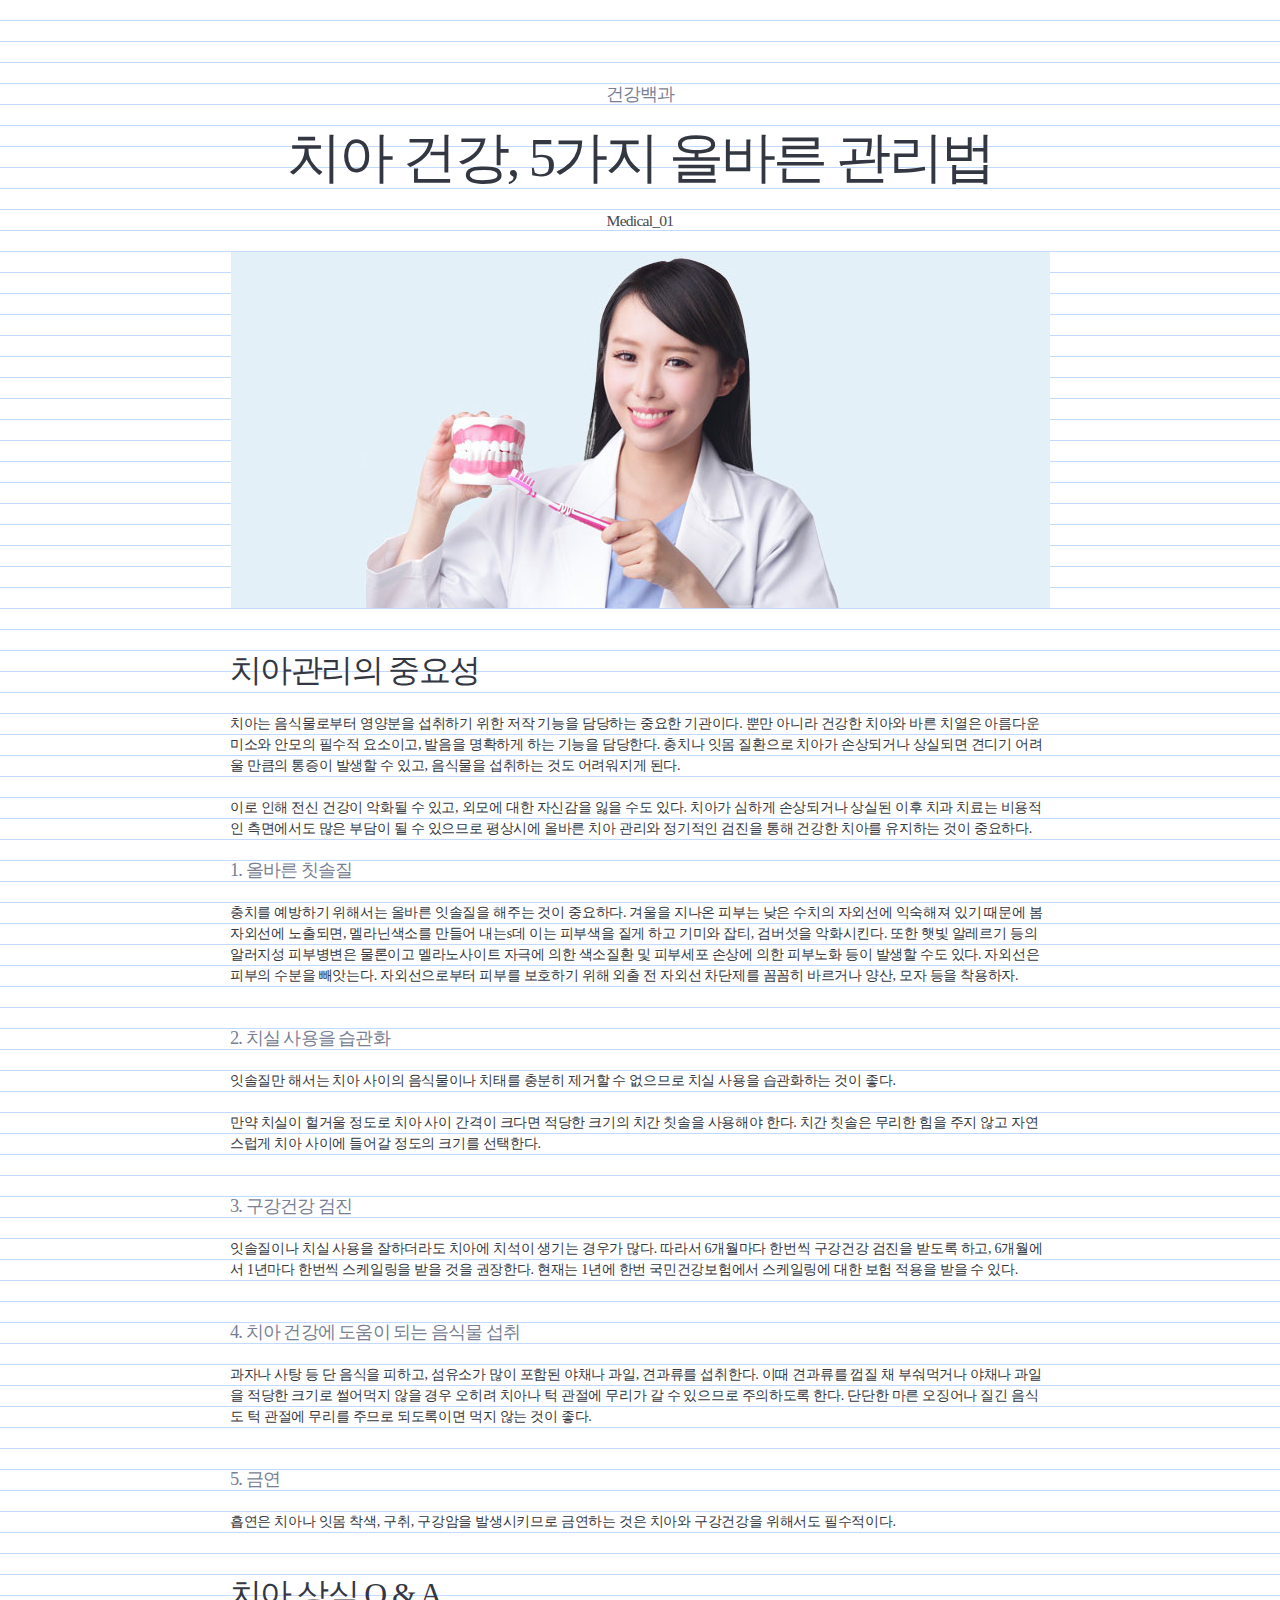
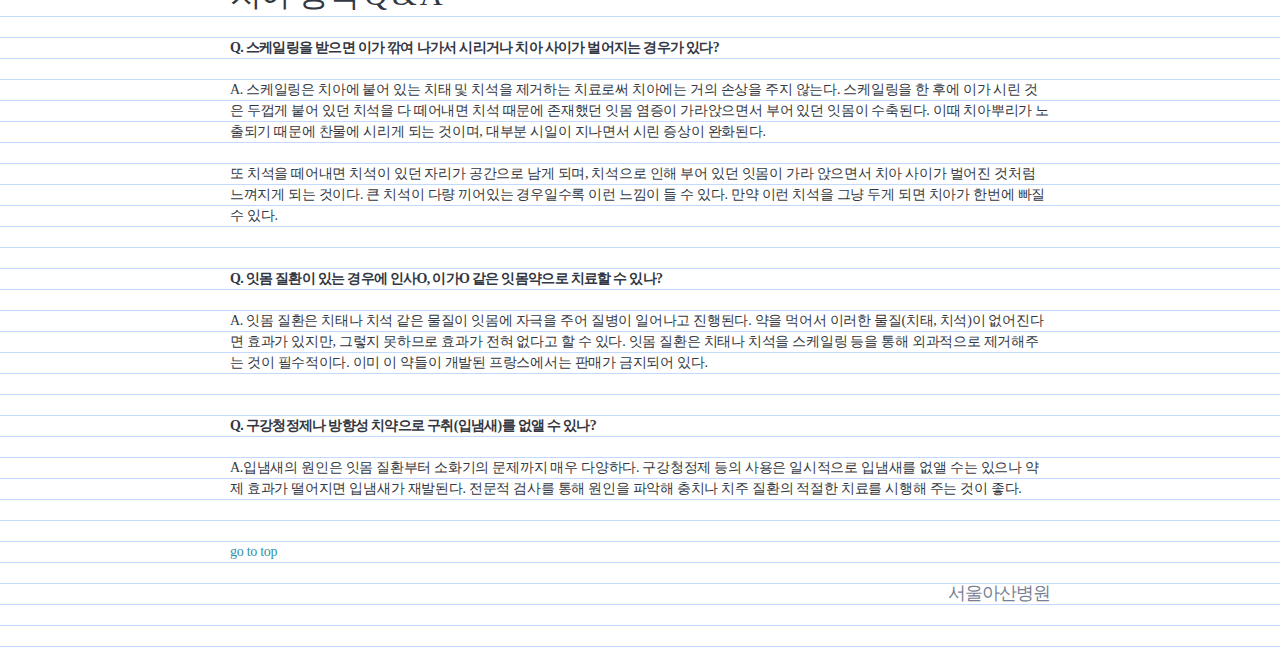
==== 6day/index.html @ 8d7b7acd "치과페이지 수업 완성" ====
<!DOCTYPE html>
<html lang="ko-kr">
<head>
    <meta charset="UTF-8">
    <title>치아건강 &lt; 서울아산병원</title>
</head>
<!-- Spoqa Han Sans 웹폰트 로드 -->
 <link href="http://spoqa.github.io/spoqa-han-sans/css/SpoqaHanSans-kr.css" rel="stylesheet">
<link rel="stylesheet" href="css/style.css">
<!-- favicon -->
<link rel="shortcut icon" type="image/x-icon" href="images/favicon.png">
<!-- 모바일 최적화  meta:viewport -->
<meta name="viewport" content="width=device-width, initial-scale=1">
<body>

<!-- div(division) 대신 section class or article 사용 -->
    <section class="contaner">
        <header>
        <h5>건강백과</h5>

         <h1>치아 건강, 5가지 올바른 관리법</h1>

         <h6>Medical_01</h6>

          <img src="./images/Medical_View_03.jpg" alt="메디컬 사인">
        </header>
        <main>
       <h3>치아관리의 중요성</h3>
    
      <p>
        치아는 음식물로부터 영양분을 섭취하기 위한 저작 기능을 담당하는 중요한 기관이다. 뿐만 아니라 건강한 치아와 바른 치열은 아름다운 미소와 안모의 필수적 요소이고, 발음을 명확하게 하는 기능을 담당한다. 충치나 잇몸 질환으로 치아가 손상되거나 상실되면 견디기 어려울 만큼의 통증이 발생할 수 있고, 음식물을 섭취하는 것도 어려워지게 된다. </p>
      <p>
        이로 인해 전신 건강이 악화될 수 있고, 외모에 대한 자신감을 잃을 수도 있다. 치아가 심하게 손상되거나 상실된 이후 치과 치료는 비용적인 측면에서도 많은 부담이 될 수 있으므로 평상시에 올바른 치아 관리와 정기적인 검진을 통해 건강한 치아를 유지하는 것이 중요하다.</p>

    <ul>

    <li>
    <h5>1. 올바른 칫솔질</h5>
    <p>충치를 예방하기 위해서는 올바른 잇솔질을 해주는 것이 중요하다. 겨울을 지나온 피부는 낮은 수치의 자외선에 익숙해져 있기 때문에 봄 자외선에 노출되면, 멜라닌색소를 만들어 내는s데 이는 피부색을 짙게 하고 기미와 잡티, 검버섯을 악화시킨다. 또한 햇빛 알레르기 등의 알러지성 피부병변은 물론이고 멜라노사이트 자극에 의한 색소질환 및 피부세포 손상에 의한 피부노화 등이 발생할 수도 있다. 자외선은 피부의 수분을 빼앗는다. 자외선으로부터 피부를 보호하기 위해 외출 전 자외선 차단제를 꼼꼼히 바르거나 양산, 모자 등을 착용하자.</p>
    </li>

    <li>
    <h5>2. 치실 사용을 습관화</h5>
    <p>잇솔질만 해서는 치아 사이의 음식물이나 치태를 충분히 제거할 수 없으므로 치실 사용을 습관화하는 것이 좋다.</p>

    <p>만약 치실이 헐거울 정도로 치아 사이 간격이 크다면 적당한 크기의 치간 칫솔을 사용해야 한다. 치간 칫솔은 무리한 힘을 주지 않고 자연스럽게 치아 사이에 들어갈 정도의 크기를 선택한다.</p>
    </li>

    <!-- li>h5+p -->

    <li><h5>3. 구강건강 검진</h5>
    <p>잇솔질이나 치실 사용을 잘하더라도 치아에 치석이 생기는 경우가 많다. 따라서 6개월마다 한번씩 구강건강 검진을 받도록 하고, 6개월에서 1년마다 한번씩 스케일링을 받을 것을 권장한다. 현재는 1년에 한번 국민건강보험에서 스케일링에 대한 보험 적용을 받을 수 있다.</p>
    </li>


    <li><h5>4. 치아 건강에 도움이 되는 음식물 섭취</h5>

    <p>과자나 사탕 등 단 음식을 피하고, 섬유소가 많이 포함된 야채나 과일, 견과류를 섭취한다. 이때 견과류를 껍질 채 부숴먹거나 야채나 과일을 적당한 크기로 썰어먹지 않을 경우 오히려 치아나 턱 관절에 무리가 갈 수 있으므로 주의하도록 한다. 단단한 마른 오징어나 질긴 음식도 턱 관절에 무리를 주므로 되도록이면 먹지 않는 것이 좋다.
    </p></li>

    <li><h5>5. 금연</h5>

    <p>흡연은 치아나 잇몸 착색, 구취, 구강암을 발생시키므로 금연하는 것은 치아와 구강건강을 위해서도 필수적이다.</p>
    </li>

        </ul>


    <h3>치아 상식 Q & A</h3>

    <ul>
      <li><h4>Q. 스케일링을 받으면 이가 깎여 나가서 시리거나 치아 사이가 벌어지는 경우가 있다?</h4>

      <p>A. 스케일링은 치아에 붙어 있는 치태 및 치석을 제거하는 치료로써 치아에는 거의 손상을 주지 않는다. 스케일링을 한 후에 이가 시린 것은 두껍게 붙어 있던 치석을 다 떼어내면 치석 때문에 존재했던 잇몸 염증이 가라앉으면서 부어 있던 잇몸이 수축된다. 이때 치아뿌리가 노출되기 때문에 찬물에 시리게 되는 것이며, 대부분 시일이 지나면서 시린 증상이 완화된다.</p>

      <p>또 치석을 떼어내면 치석이 있던 자리가 공간으로 남게 되며, 치석으로 인해 부어 있던 잇몸이 가라 앉으면서 치아 사이가 벌어진 것처럼 느껴지게 되는 것이다. 큰 치석이 다량 끼어있는 경우일수록 이런 느낌이 들 수 있다. 만약 이런 치석을 그냥 두게 되면 치아가 한번에 빠질 수 있다.</p>
      </li>

       <li><h4>Q. 잇몸 질환이 있는 경우에 인사O, 이가O 같은 잇몸약으로 치료할 수 있나?</h4>

     <p>A. 잇몸 질환은 치태나 치석 같은 물질이 잇몸에 자극을 주어 질병이 일어나고 진행된다. 약을 먹어서 이러한 물질(치태, 치석)이 없어진다면 효과가 있지만, 그렇지 못하므로 효과가 전혀 없다고 할 수 있다. 잇몸 질환은 치태나 치석을 스케일링 등을 통해 외과적으로 제거해주는 것이 필수적이다. 이미 이 약들이 개발된 프랑스에서는 판매가 금지되어 있다.</p>
     </li>

     <li><h4>Q. 구강청정제나 방향성 치약으로 구취(입냄새)를 없앨 수 있나?</h4>

     <p>A.입냄새의 원인은 잇몸 질환부터 소화기의 문제까지 매우 다양하다. 구강청정제 등의 사용은 일시적으로 입냄새를 없앨 수는 있으나 약제 효과가 떨어지면 입냄새가 재발된다. 전문적 검사를 통해 원인을 파악해 충치나 치주 질환의 적절한 치료를 시행해 주는 것이 좋다.</p>
     </li>

            </ul>
       
     <a href="#top">go to top</a>
        </main>
        
        <footer>
        <h5>서울아산병원</h5>
        </footer>
    


</section>

</body>
</html>
---- 6day/css/style.css ----
@charset "UTF-8";
/* style.css @ youngjoo1127, 2017*/
html{
    /* 6,7version 도 적용시 height: 100%; */
    /* rem 단위의 기준값*/
    font-size: 10px; 
}

 body{
     /* min 보여지는 넓이의 최소값 */
     /* 6,7version 도 적용시 height: 100%; */
     min-height: 100vh;
     margin: 0;
     /* 바디 요소의 배경 이미지 (leading 21px) 설정 */
     background-image: url("../images/leading-21px.png");
     /*본문 디자인 (상속)*/
     /* 속기형 - font: [두께] [응용] [기울기] 크기[/행간] 글꼴;*/
     font: 1.4rem/1.5 "Spoqa Han Sans";
     /*font-family: "Spoqa Han Sans";*/
     /*font-size: 1.4rem;*/
     /*line-height: 1.5;  CSS는 상속이라는 매커니즘을 사용하다 보니 단위를 붙이면 버그가 발생*/
     letter-spacing: -0.02em;
     color: #333741;
 }

header {
    margin-top: 8.4rem;
    text-align: center;
} 
main {
    margin-top: 4.2rem;
}
footer{
    margin-top: 2.1rem;
    margin-bottom: 6.3rem;
    text-align: right;
}

/* 제목/단락 공통 디자인 */
 h1,h2,h3,h4,h5,h6,p{
     /*속기형 - margin: top right bottom left; */
     margin-top: 0;
     margin-bottom: 2.1rem;
 }
/* 제목 공통디자인 */
h1,h2,h3,h4,h5,h6{
    letter-spacing: -0.05em;
}

h1,h2,h3{
    font-weight: 300;
 }
h5,h6{
    font-weight: normal;
    line-height: 2.1rem;
 }
/* 제목 개별 디자인*/
h6{
     font-size: 1.563rem;
     color: #47494e;
     /*line-height: 2.1rem;*/
 }
h5{
     font-size: 1.838rem; 
     color: #787f94;
 }
h4{}
h3{ 
     font-size: 3.169rem;
     line-height: 4.2rem;
 }
h2{}
h1{
     font-size: 5.463rem;
     line-height: 6.3rem;
 }

 /* 목록 공통 디자인 */
ul,ol{
    /*웹 브라우저 기본 스타일 (User Agent Style)제거*/
    margin-top: 0;
    margin-bottom: 0;
    padding-left: 0;
    list-style-type: none;
}

 /* 목록 개별 디자인 */
ul{}
ol{}

 /* 목록 항목(아이템) 디자인 */
li{
    margin-bottom: 4.2rem;
}

/*하이퍼링크디자인*/
a[href]{
    color: #3292a7;
    text-decoration: none;
}

/*상태디자인
    기본 상태 (Nomal State, :link)
    방문한 상태 (Visited State, :visited)
    마우스가 올라간 상태 (Hover State, :hover)
    클릭한(활성) 상태 (:active)
    비활성 상태 ()
    포커스 상태 ()
*/
a[href]:hover{
color: #227e92;
text-decoration: underline;
}

/*블록내 이미지 수직 정렬값 설정*/
img {
    vertical-align: bottom;
}

/*---------------------------------------------------*/

/* 페이지컨테이너 */
.contaner {
    width: 820px;
    margin-left: auto;
    margin-right: auto;
}
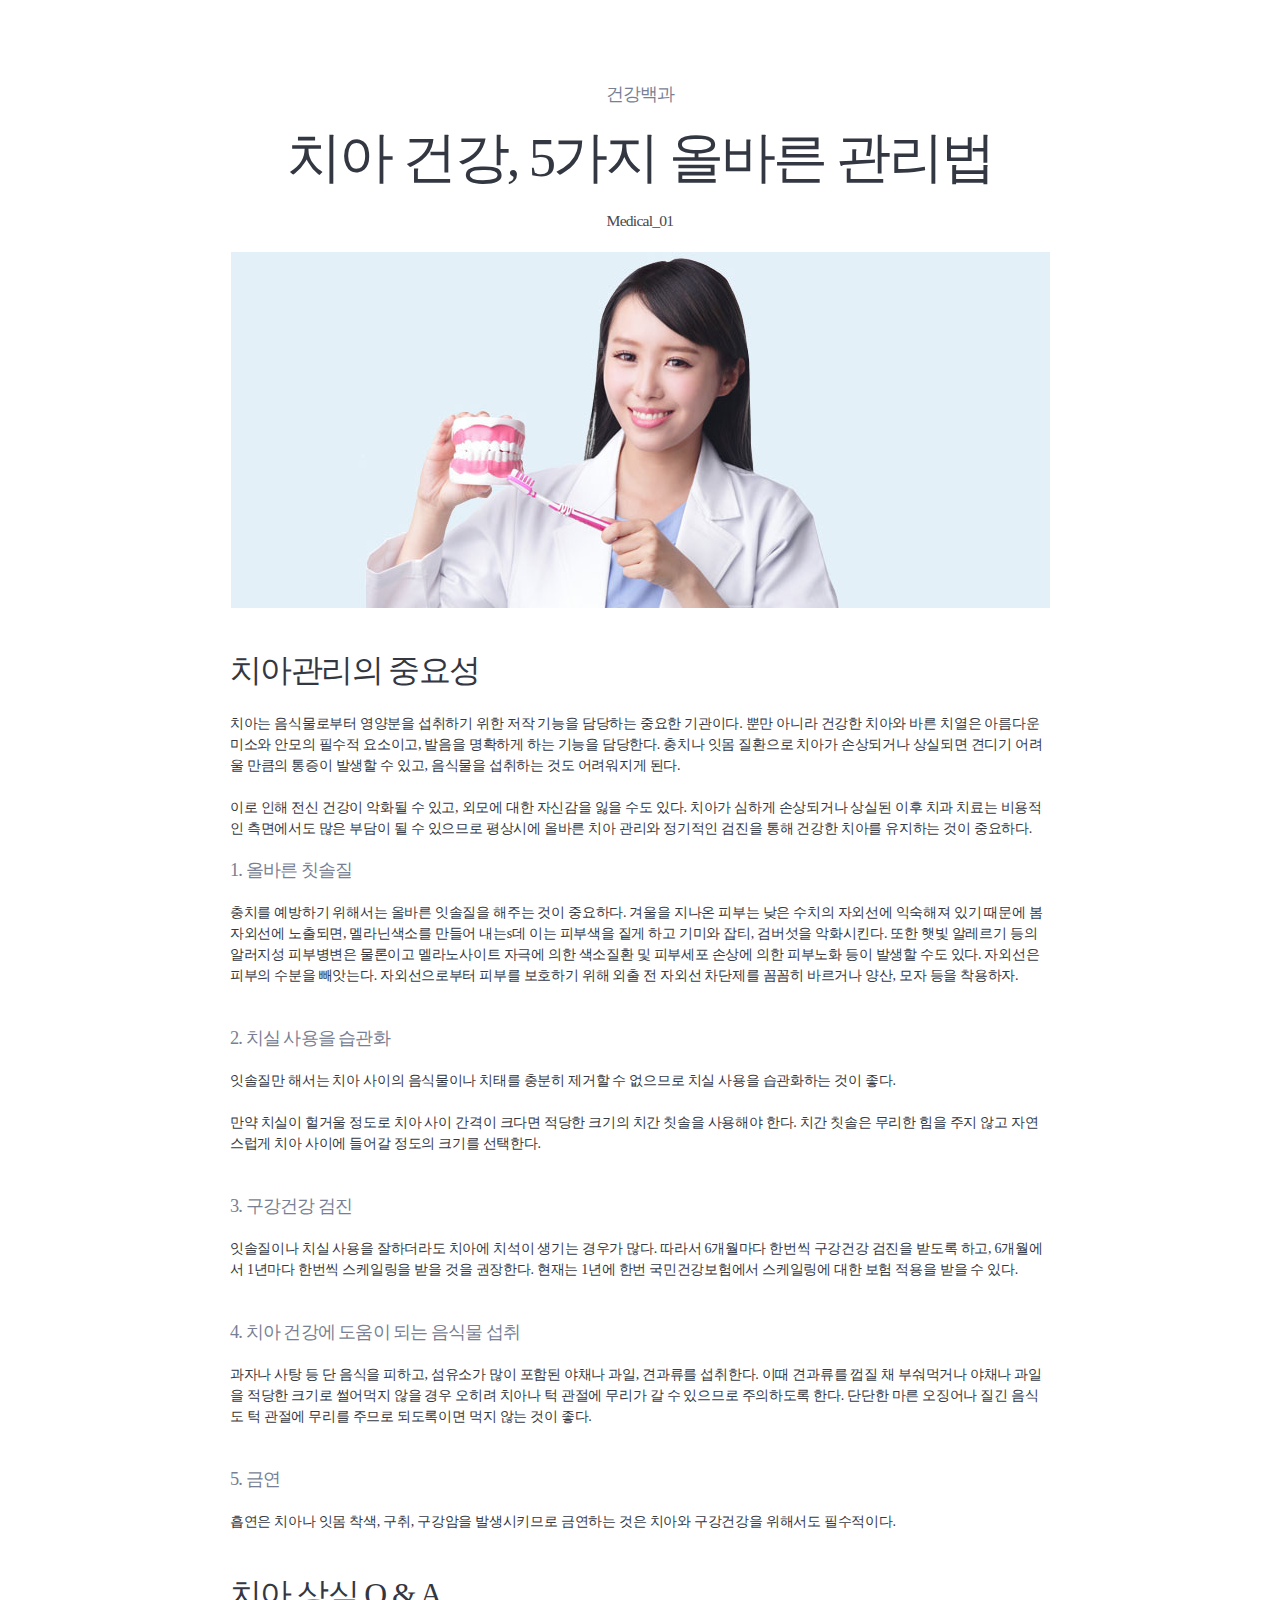
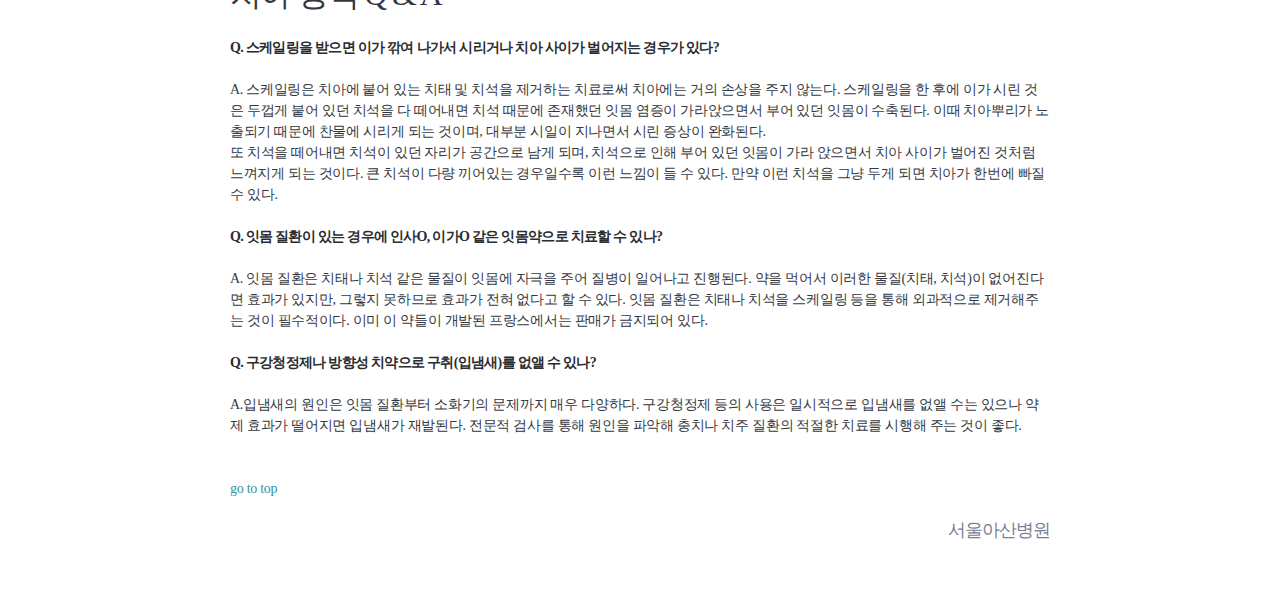
==== commit e7dd4e34: "치과페이지 수업 완성" ====
--- a/6day/index.html
+++ b/6day/index.html
@@ -17,22 +17,18 @@
     <section class="contaner">
         <header>
         <h5>건강백과</h5>
+         <h1>치아 건강, 5가지 올바른 관리법</h1>
+         <h6>Medical_01</h6>
+          <img src="./images/Medical_View_03.jpg" alt="치아모형으로 시범을 보이고 있는 치과 선생님">
+        </header>
 
-         <h1>치아 건강, 5가지 올바른 관리법</h1>
-
-         <h6>Medical_01</h6>
-
-          <img src="./images/Medical_View_03.jpg" alt="메디컬 사인">
-        </header>
         <main>
        <h3>치아관리의 중요성</h3>
-    
       <p>
         치아는 음식물로부터 영양분을 섭취하기 위한 저작 기능을 담당하는 중요한 기관이다. 뿐만 아니라 건강한 치아와 바른 치열은 아름다운 미소와 안모의 필수적 요소이고, 발음을 명확하게 하는 기능을 담당한다. 충치나 잇몸 질환으로 치아가 손상되거나 상실되면 견디기 어려울 만큼의 통증이 발생할 수 있고, 음식물을 섭취하는 것도 어려워지게 된다. </p>
       <p>
         이로 인해 전신 건강이 악화될 수 있고, 외모에 대한 자신감을 잃을 수도 있다. 치아가 심하게 손상되거나 상실된 이후 치과 치료는 비용적인 측면에서도 많은 부담이 될 수 있으므로 평상시에 올바른 치아 관리와 정기적인 검진을 통해 건강한 치아를 유지하는 것이 중요하다.</p>
-
-    <ul>
+     <ul>
 
     <li>
     <h5>1. 올바른 칫솔질</h5>
@@ -66,27 +62,24 @@
         </ul>
 
 
-    <h3>치아 상식 Q & A</h3>
+    <h3>치아 상식 Q &amp; A</h3>
 
-    <ul>
-      <li><h4>Q. 스케일링을 받으면 이가 깎여 나가서 시리거나 치아 사이가 벌어지는 경우가 있다?</h4>
+    <dl>
+      <dt><h4>Q. 스케일링을 받으면 이가 깎여 나가서 시리거나 치아 사이가 벌어지는 경우가 있다?</h4></dt>
 
-      <p>A. 스케일링은 치아에 붙어 있는 치태 및 치석을 제거하는 치료로써 치아에는 거의 손상을 주지 않는다. 스케일링을 한 후에 이가 시린 것은 두껍게 붙어 있던 치석을 다 떼어내면 치석 때문에 존재했던 잇몸 염증이 가라앉으면서 부어 있던 잇몸이 수축된다. 이때 치아뿌리가 노출되기 때문에 찬물에 시리게 되는 것이며, 대부분 시일이 지나면서 시린 증상이 완화된다.</p>
+      <dd>A. 스케일링은 치아에 붙어 있는 치태 및 치석을 제거하는 치료로써 치아에는 거의 손상을 주지 않는다. 스케일링을 한 후에 이가 시린 것은 두껍게 붙어 있던 치석을 다 떼어내면 치석 때문에 존재했던 잇몸 염증이 가라앉으면서 부어 있던 잇몸이 수축된다. 이때 치아뿌리가 노출되기 때문에 찬물에 시리게 되는 것이며, 대부분 시일이 지나면서 시린 증상이 완화된다.</dd>
 
-      <p>또 치석을 떼어내면 치석이 있던 자리가 공간으로 남게 되며, 치석으로 인해 부어 있던 잇몸이 가라 앉으면서 치아 사이가 벌어진 것처럼 느껴지게 되는 것이다. 큰 치석이 다량 끼어있는 경우일수록 이런 느낌이 들 수 있다. 만약 이런 치석을 그냥 두게 되면 치아가 한번에 빠질 수 있다.</p>
-      </li>
+      <dd>또 치석을 떼어내면 치석이 있던 자리가 공간으로 남게 되며, 치석으로 인해 부어 있던 잇몸이 가라 앉으면서 치아 사이가 벌어진 것처럼 느껴지게 되는 것이다. 큰 치석이 다량 끼어있는 경우일수록 이런 느낌이 들 수 있다. 만약 이런 치석을 그냥 두게 되면 치아가 한번에 빠질 수 있다.</dd>
 
-       <li><h4>Q. 잇몸 질환이 있는 경우에 인사O, 이가O 같은 잇몸약으로 치료할 수 있나?</h4>
+       <dt><h4>Q. 잇몸 질환이 있는 경우에 인사O, 이가O 같은 잇몸약으로 치료할 수 있나?</h4></dt>
 
-     <p>A. 잇몸 질환은 치태나 치석 같은 물질이 잇몸에 자극을 주어 질병이 일어나고 진행된다. 약을 먹어서 이러한 물질(치태, 치석)이 없어진다면 효과가 있지만, 그렇지 못하므로 효과가 전혀 없다고 할 수 있다. 잇몸 질환은 치태나 치석을 스케일링 등을 통해 외과적으로 제거해주는 것이 필수적이다. 이미 이 약들이 개발된 프랑스에서는 판매가 금지되어 있다.</p>
-     </li>
+     <dd>A. 잇몸 질환은 치태나 치석 같은 물질이 잇몸에 자극을 주어 질병이 일어나고 진행된다. 약을 먹어서 이러한 물질(치태, 치석)이 없어진다면 효과가 있지만, 그렇지 못하므로 효과가 전혀 없다고 할 수 있다. 잇몸 질환은 치태나 치석을 스케일링 등을 통해 외과적으로 제거해주는 것이 필수적이다. 이미 이 약들이 개발된 프랑스에서는 판매가 금지되어 있다.</dd>
 
-     <li><h4>Q. 구강청정제나 방향성 치약으로 구취(입냄새)를 없앨 수 있나?</h4>
+     <dt><h4>Q. 구강청정제나 방향성 치약으로 구취(입냄새)를 없앨 수 있나?</h4></dt>
 
-     <p>A.입냄새의 원인은 잇몸 질환부터 소화기의 문제까지 매우 다양하다. 구강청정제 등의 사용은 일시적으로 입냄새를 없앨 수는 있으나 약제 효과가 떨어지면 입냄새가 재발된다. 전문적 검사를 통해 원인을 파악해 충치나 치주 질환의 적절한 치료를 시행해 주는 것이 좋다.</p>
-     </li>
+     <dd>A.입냄새의 원인은 잇몸 질환부터 소화기의 문제까지 매우 다양하다. 구강청정제 등의 사용은 일시적으로 입냄새를 없앨 수는 있으나 약제 효과가 떨어지면 입냄새가 재발된다. 전문적 검사를 통해 원인을 파악해 충치나 치주 질환의 적절한 치료를 시행해 주는 것이 좋다.</dd>
 
-            </ul>
+            </dl>
        
      <a href="#top">go to top</a>
         </main>
--- a/6day/css/style.css
+++ b/6day/css/style.css
@@ -12,7 +12,7 @@
      min-height: 100vh;
      margin: 0;
      /* 바디 요소의 배경 이미지 (leading 21px) 설정 */
-     background-image: url("../images/leading-21px.png");
+     /*background-image: url("../images/leading-21px.png");*/
      /*본문 디자인 (상속)*/
      /* 속기형 - font: [두께] [응용] [기울기] 크기[/행간] 글꼴;*/
      font: 1.4rem/1.5 "Spoqa Han Sans";
@@ -22,19 +22,9 @@
      letter-spacing: -0.02em;
      color: #333741;
  }
-
-header {
-    margin-top: 8.4rem;
-    text-align: center;
-} 
-main {
-    margin-top: 4.2rem;
-}
-footer{
-    margin-top: 2.1rem;
-    margin-bottom: 6.3rem;
-    text-align: right;
-}
+ body:hover{
+     background: url("../images/leading-21.png");
+ }
 
 /* 제목/단락 공통 디자인 */
  h1,h2,h3,h4,h5,h6,p{
@@ -76,7 +66,7 @@
  }
 
  /* 목록 공통 디자인 */
-ul,ol{
+ul,ol,dl{
     /*웹 브라우저 기본 스타일 (User Agent Style)제거*/
     margin-top: 0;
     margin-bottom: 0;
@@ -93,6 +83,25 @@
     margin-bottom: 4.2rem;
 }
 
+/* 정의 목록 디자인 */
+dl {
+  margin-top: 0;
+  margin-bottom: 0;
+  margin-bottom: 4.2rem;
+}
+dt {
+  margin-top: 2.1rem;
+  margin-bottom: 2.1rem;
+  font-weight: 700;
+  letter-spacing: -0.01em;
+  color: #2b2c2f;
+}
+dd {
+  margin-left: 0;
+  letter-spacing: -0.02em;
+  color: #333741;
+}
+
 /*하이퍼링크디자인*/
 a[href]{
     color: #3292a7;
@@ -100,13 +109,14 @@
 }
 
 /*상태디자인
-    기본 상태 (Nomal State, :link)
-    방문한 상태 (Visited State, :visited)
-    마우스가 올라간 상태 (Hover State, :hover)
-    클릭한(활성) 상태 (:active)
-    비활성 상태 ()
-    포커스 상태 ()
+ +   기본 상태 (Normal State, :link)
+ +   방문한 상태 (Visited State, :visited)
+ +   마우스가 올라간 상태 (Hover State, :hover)
+ +   클릭한(활성) 상태 (Active State, :active)
+ +   포커스 상태 (Focus State, :focus)
+ +   비활성 상태 (Deactive State)
 */
+
 a[href]:hover{
 color: #227e92;
 text-decoration: underline;
@@ -126,3 +136,20 @@
     margin-right: auto;
 }
 
+header {
+    /* 높이값은 고정이기 때문에 px설정을 선호
+    margin-top: 8.4rem;
+    사용도 가능하다. */
+    margin-top: 84px;
+    text-align: center;
+} 
+main {
+    margin-top: 42px;
+}
+footer{
+    margin-top: 21px;
+    margin-bottom: 63px;
+    text-align: right;
+}
+
+
